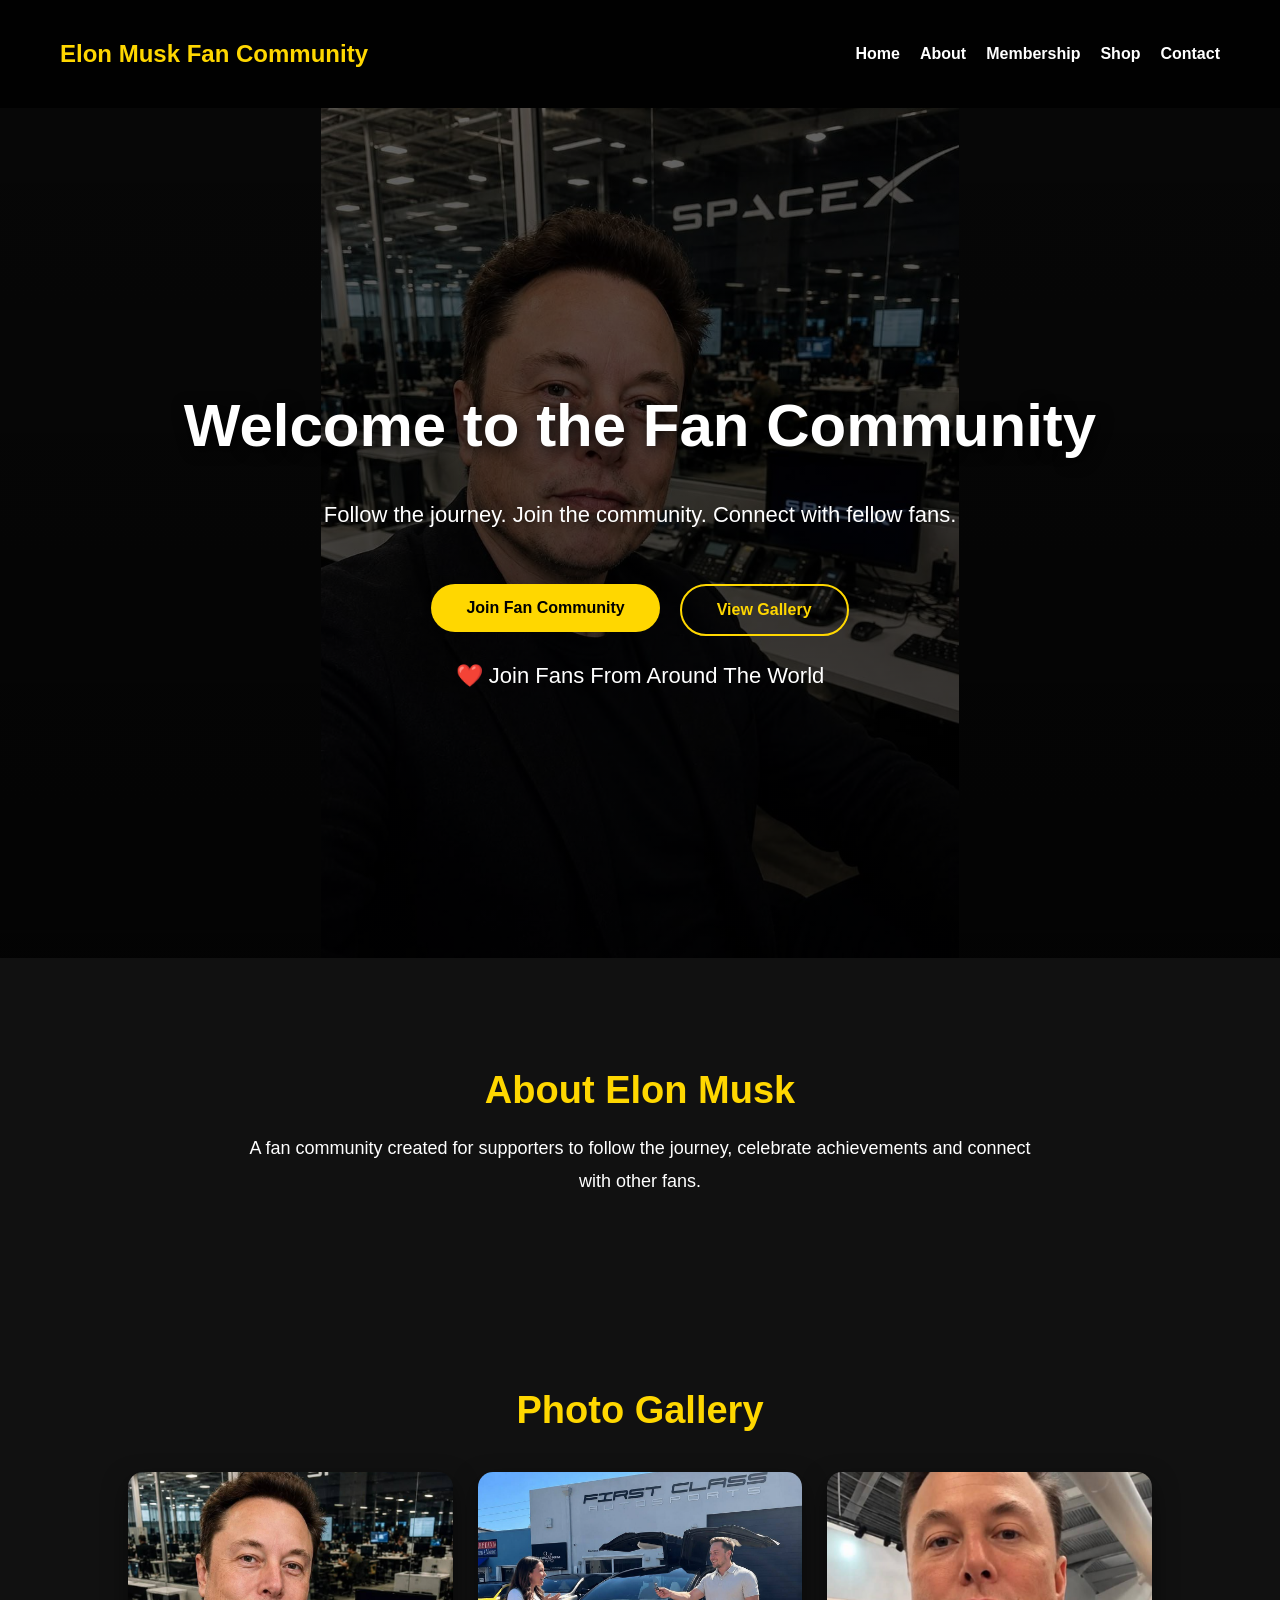
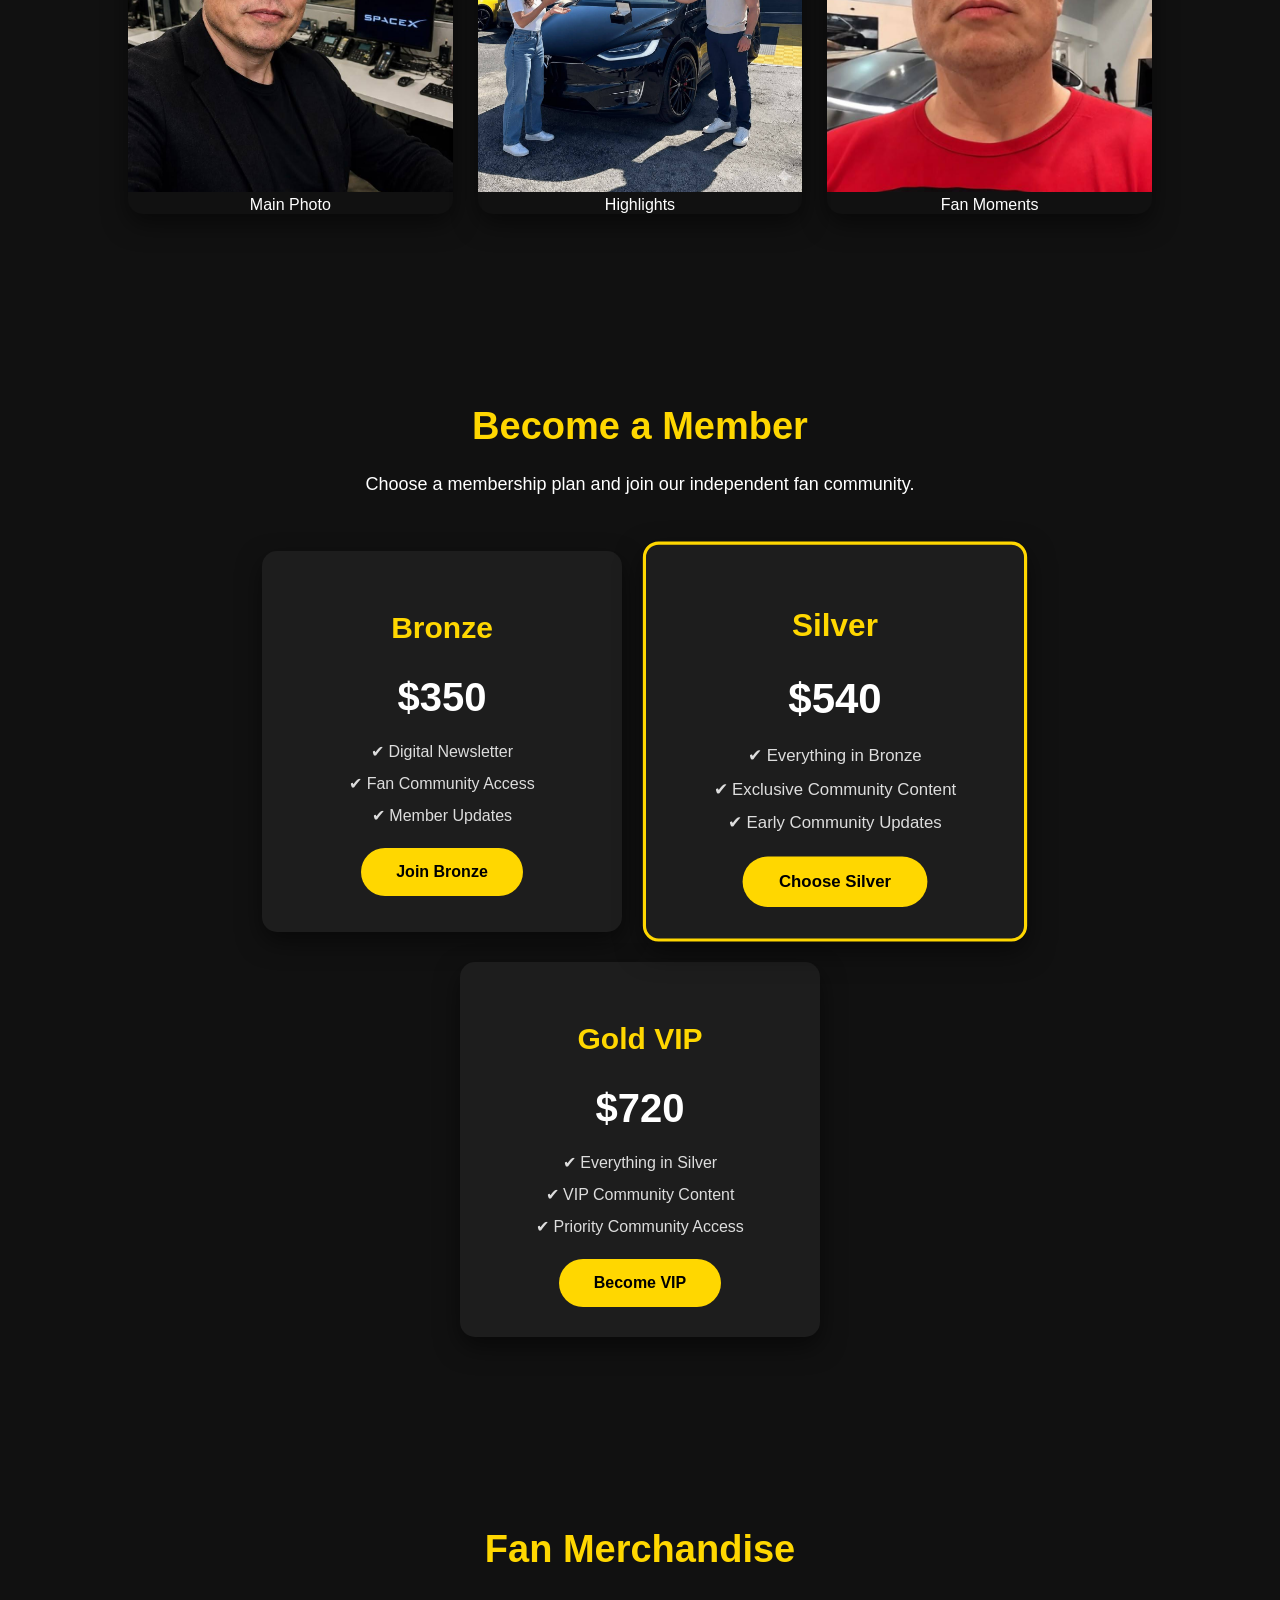
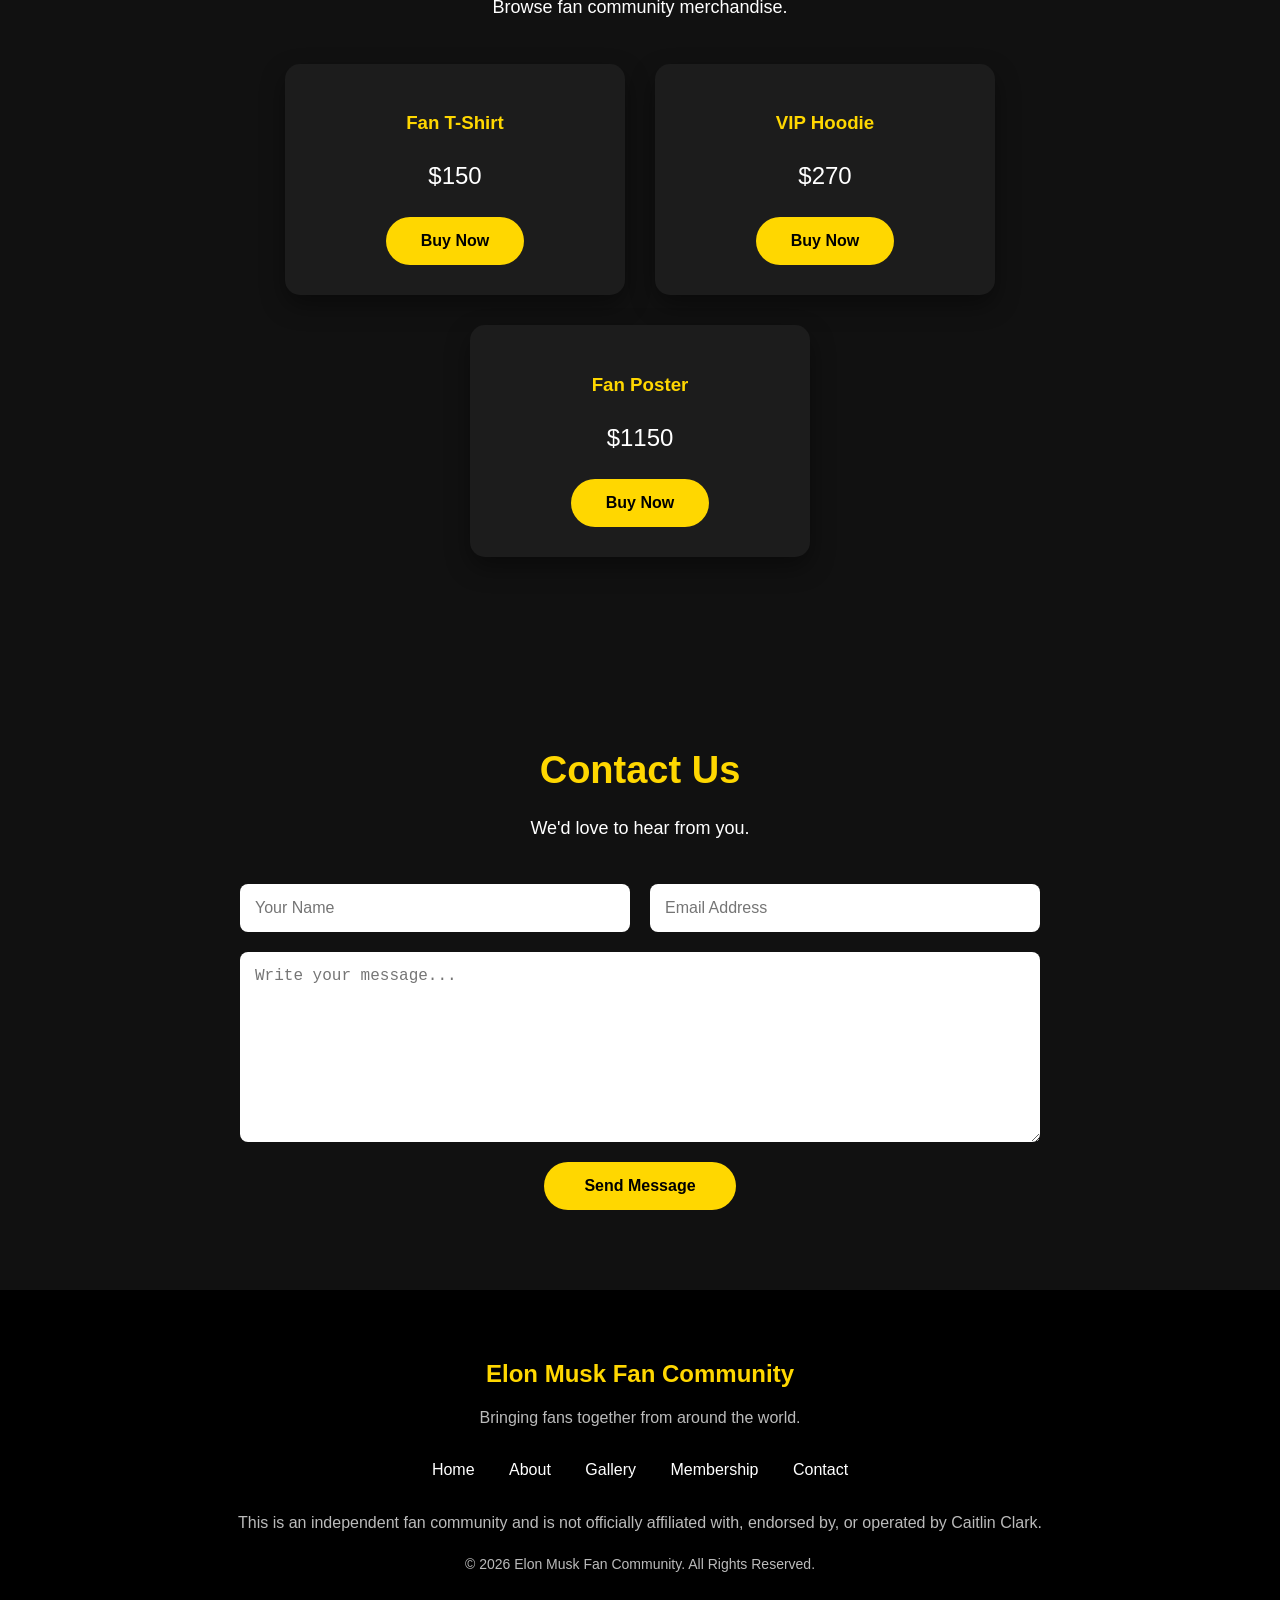
==== index.html @ a08a0628 "Add files via upload" ====
<!DOCTYPE html>
<html lang="en">

<head>
    <meta charset="UTF-8">
    <meta name="viewport" content="width=device-width, initial-scale=1.0">

    <title>Elon Musk Fan Community</title>

    <link rel="stylesheet" href="style.css">
</head>

<body>


<nav>

    <h2>Elon Musk Fan Community</h2>

    <ul>
        <li><a href="index.html">Home</a></li>
        <li><a href="#about">About</a></li>
        <li><a href="fan-club.html">Membership</a></li>
        <li><a href="#shop">Shop</a></li>
        <li><a href="#contact">Contact</a></li>
    </ul>

</nav>


<header class="hero">

    <h1>Welcome to the Fan Community</h1>

    <p>
        Follow the journey. Join the community.
        Connect with fellow fans.
    </p>


    <div class="hero-buttons">

        <a href="#fan-club">
            <button type="button">
                Join Fan Community
            </button>
        </a>


        <a href="#gallery">

            <button type="button" class="secondary-btn">
                View Gallery
            </button>

        </a>

    </div>


    <p class="fan-counter">
        ❤️ Join Fans From Around The World
    </p>

</header>



<section id="about">

    <h2>About Elon Musk</h2>

    <p>
        A fan community created for supporters to follow the journey,
        celebrate achievements and connect with other fans.
    </p>

</section>



<section id="gallery">

    <h2>Photo Gallery</h2>

    <div class="gallery">


        <div class="gallery-item">

            <img src="images/celebrity.jpg" alt="Gallery photo">

            <div class="overlay">
                Main Photo
            </div>

        </div>



        <div class="gallery-item">

            <img src="images/photo1.jpg" alt="Gallery photo">

            <div class="overlay">
                Highlights
            </div>

        </div>



        <div class="gallery-item">

            <img src="images/photo2.jpg" alt="Gallery photo">

            <div class="overlay">
                Fan Moments
            </div>

        </div>


    </div>

</section>



<section id="fan-club">

    <h2>Become a Member</h2>

    <p>
        Choose a membership plan and join our independent fan community.
    </p>


    <div class="membership-cards">


        <div class="membership-card">

            <h3>Bronze</h3>

            <h4>$350</h4>

            <ul>
                <li>✔ Digital Newsletter</li>
                <li>✔ Fan Community Access</li>
                <li>✔ Member Updates</li>
            </ul>


           <a href="fan-club.html?plan=bronze">
    <button type="button">Join Bronze</button>
</a>

        </div>



        <div class="membership-card featured">

            <h3>Silver</h3>

            <h4>$540</h4>

            <ul>
                <li>✔ Everything in Bronze</li>
                <li>✔ Exclusive Community Content</li>
                <li>✔ Early Community Updates</li>
            </ul>


            <a href="fan-club.html?plan=silver">
    <button type="button">Choose Silver</button>
</a>

        </div>



        <div class="membership-card">

            <h3>Gold VIP</h3>

            <h4>$720</h4>

            <ul>
                <li>✔ Everything in Silver</li>
                <li>✔ VIP Community Content</li>
                <li>✔ Priority Community Access</li>
            </ul>


            <a href="fan-club.html?plan=gold">
    <button type="button">Become VIP</button>
</a>

        </div>


    </div>

</section>



<section id="shop">

    <h2>Fan Merchandise</h2>

    <p>
        Browse fan community merchandise.
    </p>


    <div class="shop-items">


        <div class="shop-card">

            <h3>Fan T-Shirt</h3>

            <p>$150</p>

            <button type="button">
                Buy Now
            </button>

        </div>



        <div class="shop-card">

            <h3>VIP Hoodie</h3>

            <p>$270</p>

            <button type="button">
                Buy Now
            </button>

        </div>



        <div class="shop-card">

            <h3>Fan Poster</h3>

            <p>$1150</p>

            <button type="button">
                Buy Now
            </button>

        </div>


    </div>

</section>



<section id="contact">

    <h2>Contact Us</h2>

    <p>
        We'd love to hear from you.
    </p>


    <form class="contact-form">

        <input
            type="text"
            placeholder="Your Name"
            required
        >


        <input
            type="email"
            placeholder="Email Address"
            required
        >


        <textarea
            placeholder="Write your message..."
            rows="6"
        ></textarea>


        <button type="submit">
            Send Message
        </button>

    </form>

</section>



<footer>

    <div class="footer-content">

        <h2>Elon Musk Fan Community</h2>

        <p>
            Bringing fans together from around the world.
        </p>


        <div class="footer-links">

            <a href="index.html">Home</a>

            <a href="#about">About</a>

            <a href="#gallery">Gallery</a>

            <a href="fan-club.html">Membership</a>

            <a href="#contact">Contact</a>

        </div>


        <p>
            This is an independent fan community and is not officially
            affiliated with, endorsed by, or operated by Caitlin Clark.
        </p>


        <p class="copyright">
            © 2026 Elon Musk Fan Community. All Rights Reserved.
        </p>

    </div>

</footer>


<script src="script.js"></script>


</body>

</html>
---- style.css ----
html {
    scroll-behavior: smooth;
}
body {
    margin: 0;
    font-family: Arial, sans-serif;
    background: #111;
    color: white;
}


/* Navigation */

nav {
    background: rgba(0, 0, 0, 0.9);
    padding: 20px 60px;

    display: flex;
    justify-content: space-between;
    align-items: center;

    position: sticky;
    top: 0;
    z-index: 1000;

    backdrop-filter: blur(10px);
}


nav h2 {
    color: gold;
}


nav ul {
    list-style: none;
    display: flex;
    gap: 20px;
}


nav a {
    color: white;
    text-decoration: none;
    font-weight: bold;
    transition: .3s;
}

nav a:hover {
    color: gold;
}


/* Hero Section */

header {
    background: linear-gradient(
        rgba(0,0,0,0.5),
        rgba(0,0,0,0.8)
    );

    padding: 100px 20px;
    text-align: center;
}


header h1 {
    font-size: 45px;
}


button {

    background: gold;
    color: black;

    padding: 15px 35px;

    border: none;
    border-radius: 30px;

    font-size: 18px;
    font-weight: bold;

    cursor: pointer;

    transition: .3s;

}

button:hover {

    background: white;
    transform: translateY(-4px);

}


button:hover {
    background: white;
}


/* Sections */

section {

    padding: 80px 10%;
    text-align: center;

}

section h2 {

    color: gold;
    font-size: 38px;
    margin-bottom: 20px;

}

section p {

    max-width: 800px;
    margin: auto;
    line-height: 1.8;
    font-size: 18px;

}

.hero {

    background-image:
        linear-gradient(
            rgba(0,0,0,.6),
            rgba(0,0,0,.8)
        ),
        url("images/celebrity.jpg");

    background-size: contain;
    background-position: top center;
    background-repeat: no-repeat;

    min-height: 90vh;

    display: flex;
    justify-content: center;
    align-items: center;
    flex-direction: column;

    text-align: center;
    padding: 20px;
}
.hero h1 {

    font-size: 60px;
    margin-bottom: 15px;
    text-shadow: 3px 3px 15px black;

}

.hero p {

    font-size: 22px;
    max-width: 700px;
    line-height: 1.6;

}
.fan-form {

    max-width: 500px;
    width: 90%;
    margin: 50px auto;
    background: #222;
    padding: 30px;
    border-radius: 15px;
    box-sizing: border-box;

}


.fan-form input,
.fan-form select {

    width: 100%;
    padding: 12px;
    margin: 10px 0 20px;

    border-radius: 5px;
    border: none;

}


.fan-form label {

    display: block;
    text-align: left;
    color: gold;

}
.card-section {

    text-align: center;
    padding: 50px;

}


.fan-card {

    width: 350px;
    margin: auto;

    background: linear-gradient(
        135deg,
        gold,
        black
    );

    color: white;

    padding: 30px;

    border-radius: 20px;

    box-shadow: 0 10px 30px black;

}


.fan-card h2 {

    color: white;
    font-size: 30px;

}


.card-info {

    background: rgba(255,255,255,0.1);

    padding: 20px;

    border-radius: 10px;

}
/* Gallery */

.gallery {

    display: grid;
    grid-template-columns: repeat(auto-fit, minmax(250px, 1fr));
    gap: 25px;

    margin-top: 40px;

}

.gallery-item {

    overflow: hidden;
    border-radius: 15px;

    box-shadow: 0 10px 25px rgba(0,0,0,.5);

}

.gallery img {

    width: 100%;
    height: 320px;

    object-fit: cover;

    transition: .4s;

}

.gallery img:hover {

    transform: scale(1.08);

}
/* ===========================
   FOOTER
=========================== */

footer {

    background: #000;
    padding: 50px 20px;
    text-align: center;

}

.footer-content h2 {

    color: gold;
    margin-bottom: 10px;

}

.footer-content p {

    color: #bbb;
    line-height: 1.7;

}

.footer-links {

    margin: 30px 0;

}

.footer-links a {

    color: white;
    text-decoration: none;
    margin: 0 15px;
    transition: .3s;

}

.footer-links a:hover {

    color: gold;

}

.copyright {

    color: gray;
    font-size: 14px;

}
/* Membership Plans */

.membership-cards{

    display:flex;
    justify-content:center;
    gap:30px;
    flex-wrap:wrap;
    margin-top:50px;

}

.membership-card{

    background:#1d1d1d;
    width:300px;
    padding:30px;
    border-radius:15px;
    transition:.3s;
    box-shadow:0 10px 25px rgba(0,0,0,.5);

}

.membership-card:hover{

    transform:translateY(-10px);

}

.membership-card h3{

    color:gold;
    font-size:30px;

}

.membership-card h4{

    font-size:40px;
    margin:15px 0;

}

.membership-card ul{

    list-style:none;
    padding:0;
    line-height:2;

}

.membership-card li{

    color:#ddd;

}

.featured{

    border:3px solid gold;
    transform:scale(1.05);

}

.featured:hover{

    transform:scale(1.08);

}
.hero-buttons{

    display:flex;
    gap:20px;
    margin-top:30px;
    flex-wrap:wrap;

}

.secondary-btn{

    background:transparent;
    border:2px solid gold;
    color:gold;

}

.secondary-btn:hover{

    background:gold;
    color:black;

}
/* SHOP */

.shop-items{

    display:flex;
    gap:30px;
    justify-content:center;
    flex-wrap:wrap;
    margin-top:40px;

}

.shop-card{

    background:#1c1c1c;
    width:280px;
    padding:30px;
    border-radius:15px;
    transition:.3s;
    box-shadow:0 10px 25px rgba(0,0,0,.4);

}

.shop-card:hover{

    transform:translateY(-8px);

}

.shop-card h3{

    color:gold;

}

.shop-card p{

    font-size:24px;
    margin:20px 0;

}
/* PAYMENT PAGE */

.payment-section{

    text-align:center;
    padding:80px 20px;

}

.payment-card{

    max-width:450px;
    margin:auto;
    background:#1d1d1d;
    padding:40px;
    border-radius:15px;
    box-shadow:0 10px 25px rgba(0,0,0,.5);

}

.payment-card h2{

    color:gold;
    margin-bottom:20px;

}

.payment-card h3{

    font-size:35px;
    margin-bottom:30px;

}
/* MEMBERSHIP PLANS */

.membership-plans{

    display:flex;
    justify-content:center;
    gap:25px;
    flex-wrap:wrap;
    margin:40px 0;

}

.plan-card{

    width:230px;
    background:#222;
    padding:25px;
    border-radius:15px;
    cursor:pointer;
    transition:.3s;
    border:2px solid transparent;

}

.plan-card:hover{

    transform:translateY(-10px);
    border-color:gold;

}

.plan-card h3{

    color:gold;

}

.plan-card h2{

    font-size:40px;

}

.vip{

    background:linear-gradient(135deg,#222,#444);

}
/* PAYMENT PAGE */

.payment-section{

    text-align:center;
    padding:80px 20px;

}

.payment-card{

    width:450px;
    max-width:90%;
    margin:auto;
    background:#222;
    padding:40px;
    border-radius:20px;
    box-shadow:0 10px 30px black;

}

.payment-card h2{

    color:gold;

}

.payment-card h3{

    font-size:35px;

}
/* ===========================
   MOBILE RESPONSIVE DESIGN
=========================== */

@media screen and (max-width: 768px) {

    body{
        overflow-x:hidden;
    }

    nav{
    position:relative;
    flex-direction:column;
    padding:15px;
}

nav ul{
    flex-direction:column;
    gap:15px;
    text-align:center;
    margin:15px 0 0;
    padding:0;
}

    .hero{
    min-height:100vh;
    padding:60px 20px;
    box-sizing:border-box;

    background-size:cover;
    background-position:center top;

    text-align:center;
}
section{
    padding:60px 20px;
    box-sizing:border-box;
}

html,
body{
    width:100%;
    overflow-x:hidden;
}

    .hero h1{
        font-size:42px;
    }

    .hero p{
        font-size:18px;
    }

    .hero-buttons{
        display:flex;
        flex-direction:column;
        gap:15px;
        align-items:center;
    }

    .gallery{
        grid-template-columns:1fr;
    }

    .fan-card{
        width:95%;
    }

    form{
        width:100%;
    }

    input,
    select,
    textarea,
    button{
        width:100%;
    }

    img{
        max-width:100%;
        height:auto;
    }

}
/* CONTACT FORM */

.contact-form{
    max-width:800px;
    margin:40px auto 0;
    display:flex;
    flex-wrap:wrap;
    gap:20px;
    justify-content:center;
}

.contact-form input{
    flex:1;
    min-width:220px;
    padding:15px;
    border:none;
    border-radius:8px;
    font-size:16px;
}

.contact-form textarea{
    width:100%;
    min-height:160px;
    padding:15px;
    border:none;
    border-radius:8px;
    font-size:16px;
    resize:vertical;
}

.contact-form button{
    width:auto;
    padding:15px 40px;
}

/* Mobile */

@media (max-width:768px){

    .contact-form{
        flex-direction:column;
    }

    .contact-form input,
    .contact-form textarea,
    .contact-form button{
        width:100%;
    }
}
.payment-qr{
    width:220px;
    max-width:100%;
    margin:25px auto;
    display:block;
    border-radius:15px;
    background:white;
    padding:10px;
}
.wallet-box{

    width:90%;
    padding:15px;
    margin:15px auto;

    background:#111;
    border:2px solid gold;
    border-radius:10px;

    color:white;

    font-size:18px;
    font-weight:bold;

    word-break:break-all;
    text-align:center;

}
#paymentForm input{

    width:90%;
    padding:12px;
    margin:10px;

    border-radius:8px;
    border:none;

}


#paymentForm h3{

    color:gold;

}
.payment-card img{

    width:220px;
    max-width:100%;
    border-radius:15px;
    margin:20px auto;
    display:block;

}
.wallet-address{

    background:#111;
    border:2px solid gold;
    padding:15px;
    border-radius:10px;

    color:white;
    font-weight:bold;

    word-break:break-all;

    margin:20px 0;

}
.payment-card{

    width:95%;
    padding:25px;

}

.payment-card h2{

    font-size:28px;

}

.payment-card h3{

    font-size:30px;

}
.payment-status{

    margin-top:30px;
    padding:25px;

    background:#111;
    border:2px solid gold;

    border-radius:15px;

}

.payment-status h2{

    color:gold;

}

.payment-status p{

    color:white;
    font-size:16px;

}
.loading{

    margin-top:30px;
    color:gold;
    font-size:20px;

    animation:pulse 1.5s infinite;

}


@keyframes pulse{

    50%{

        opacity:.4;

    }

}
/* MOBILE FIXES */

html, body {
    width: 100%;
    max-width: 100%;
    overflow-x: hidden;
}


/* Prevent inputs causing zoom on iPhone */
input,
select,
textarea,
button {
    font-size: 16px;
}


/* Images stay inside screen */
img {
    max-width: 100%;
    height: auto;
}


/* Mobile layout */
@media (max-width: 768px) {


    nav {
        flex-direction: column;
        width: 100%;
    }
    .plan-card{

    width:100%;
    max-width:280px;
    margin:0 auto;

}

.membership-plans{

    gap:18px;

}

    nav ul {
        flex-direction: column;
        width: 100%;
        padding: 0;
    }


    nav ul li {
        width: 100%;
        text-align: center;
    }



    .hero {
        width: 100%;
        padding: 20px;
        box-sizing: border-box;
    }



    .hero-buttons {
        flex-direction: column;
        width: 100%;
    }



    .hero-buttons button {
    width: 90%;
    max-width: 320px;
}



    .membership-cards,
    .membership-plans,
    .shop-items,
    .gallery {
        display: flex;
        flex-direction: column;
        width: 100%;
    }



    .membership-card,
    .plan-card,
    .shop-card,
    .gallery-item {
        width: 100%;
        box-sizing: border-box;
    }



    .payment-card,
.fan-form {

    width: 94%;
    max-width: 420px;
    padding: 22px;
    box-sizing: border-box;

}



    h1 {
        font-size: 28px;
    }


    h2 {
        font-size: 22px;
    }


}
.fan-form input,
.fan-form select {

    width: 92%;
    margin-left: auto;
    margin-right: auto;
    display: block;

}
.fan-form label {

    width: 92%;
    margin: auto;
    text-align: left;

}
/* CUSTOM ALERT */

.custom-alert{

    position:fixed;
    top:0;
    left:0;

    width:100%;
    height:100%;

    background:rgba(0,0,0,.75);

    display:none;

    justify-content:center;
    align-items:center;

    z-index:9999;

}

.custom-alert-box{

    width:320px;
    max-width:90%;

    background:#1d1d1d;

    border:2px solid gold;
    border-radius:15px;

    padding:30px;

    text-align:center;

    box-shadow:0 15px 40px rgba(0,0,0,.6);

}

.custom-alert-box h3{

    color:gold;
    margin-bottom:15px;

}

.custom-alert-box p{

    color:#ddd;
    margin-bottom:25px;
    line-height:1.6;

}

.custom-alert-box button{

    width:100%;

}
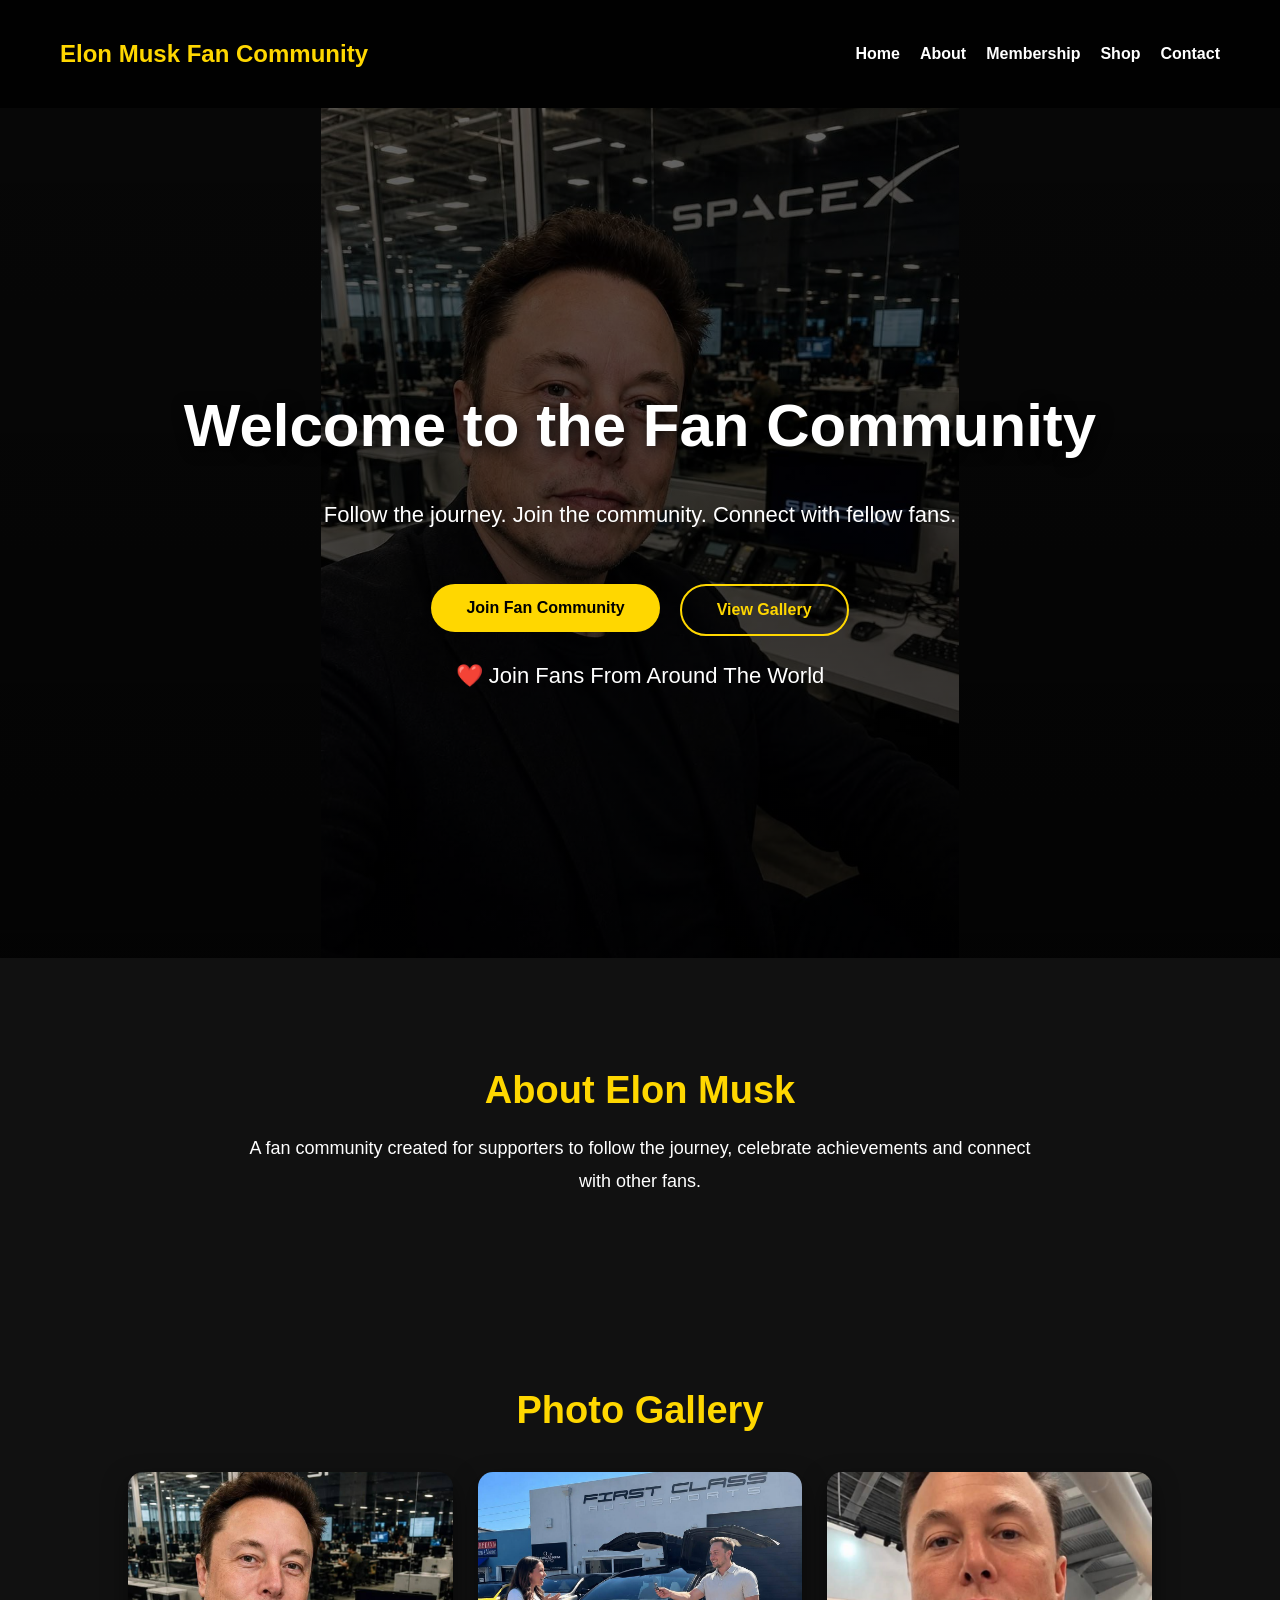
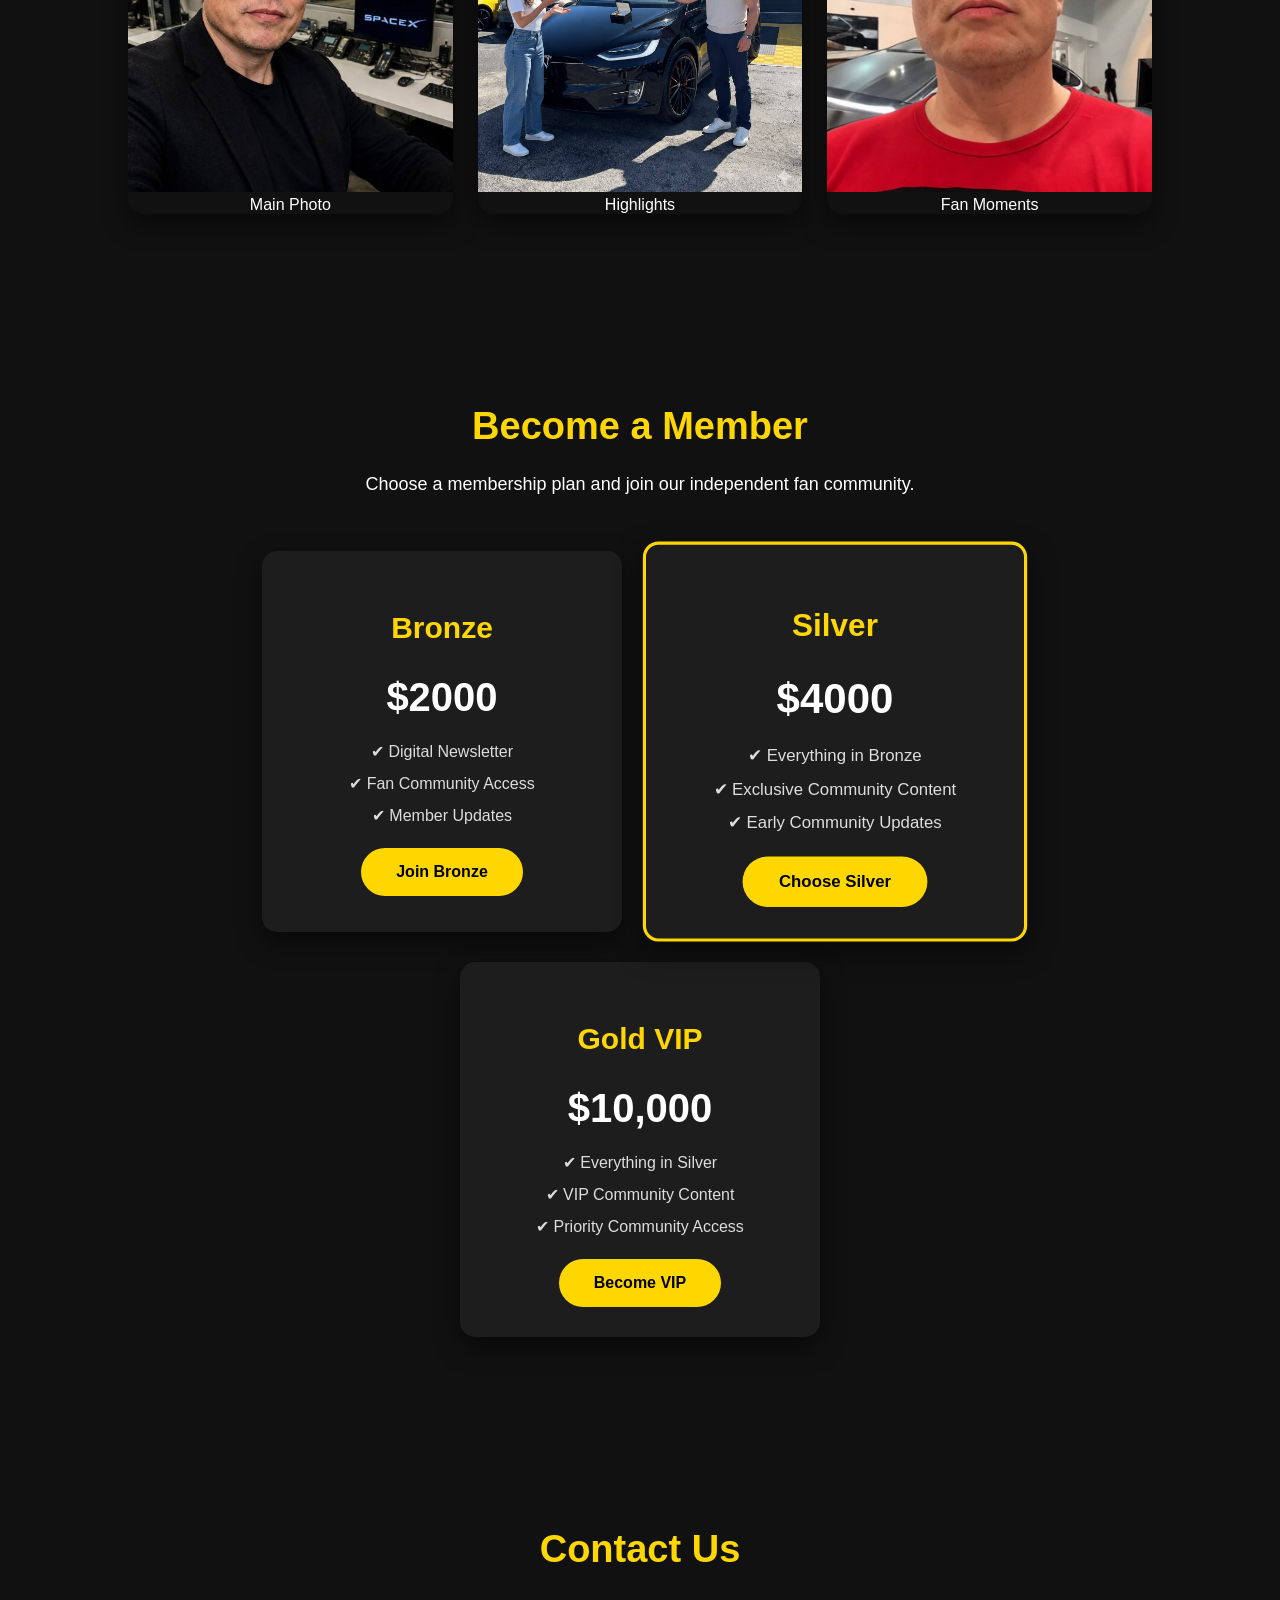
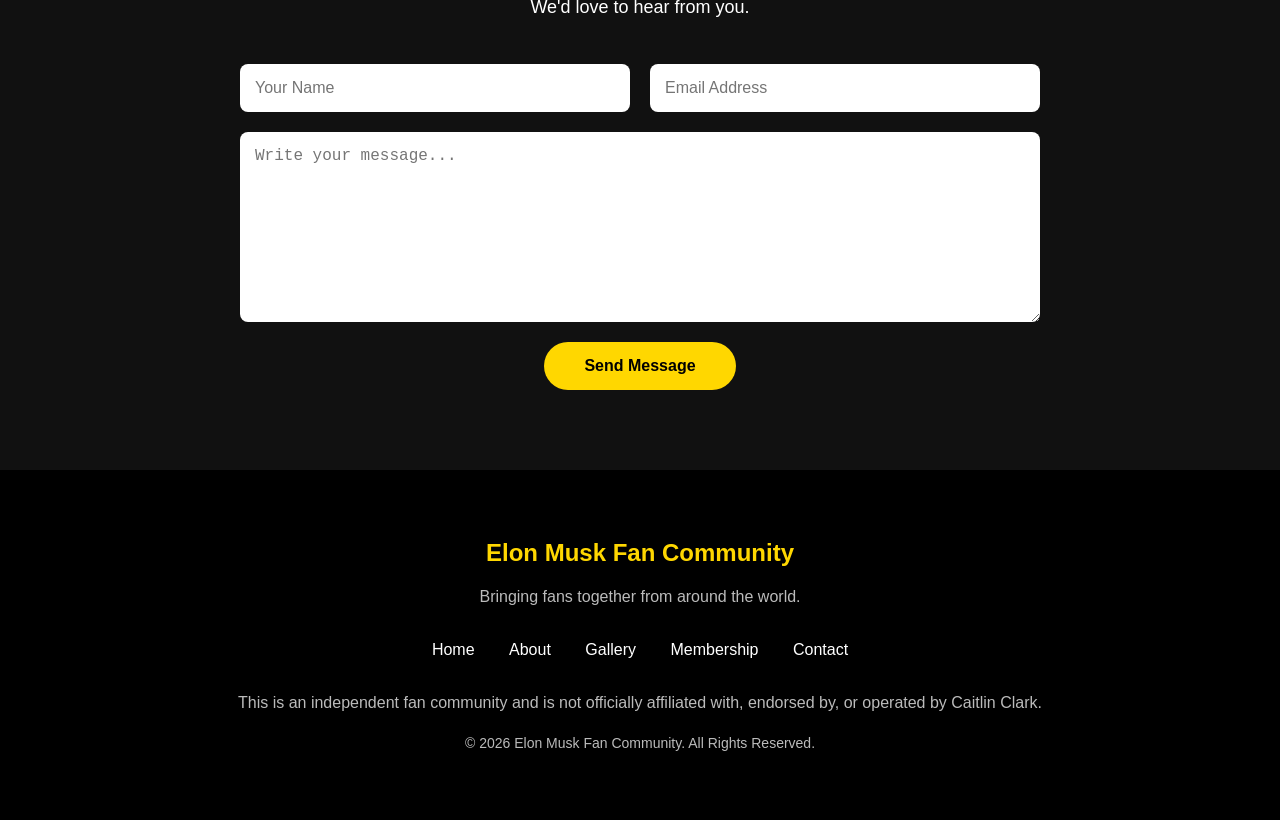
==== commit b040e972: "Add files via upload" ====
--- a/index.html
+++ b/index.html
@@ -143,7 +143,7 @@
 
             <h3>Bronze</h3>
 
-            <h4>$350</h4>
+            <h4>$2000</h4>
 
             <ul>
                 <li>✔ Digital Newsletter</li>
@@ -164,7 +164,7 @@
 
             <h3>Silver</h3>
 
-            <h4>$540</h4>
+            <h4>$4000</h4>
 
             <ul>
                 <li>✔ Everything in Bronze</li>
@@ -185,7 +185,7 @@
 
             <h3>Gold VIP</h3>
 
-            <h4>$720</h4>
+            <h4>$10,000</h4>
 
             <ul>
                 <li>✔ Everything in Silver</li>
@@ -207,62 +207,6 @@
 
 
 
-<section id="shop">
-
-    <h2>Fan Merchandise</h2>
-
-    <p>
-        Browse fan community merchandise.
-    </p>
-
-
-    <div class="shop-items">
-
-
-        <div class="shop-card">
-
-            <h3>Fan T-Shirt</h3>
-
-            <p>$150</p>
-
-            <button type="button">
-                Buy Now
-            </button>
-
-        </div>
-
-
-
-        <div class="shop-card">
-
-            <h3>VIP Hoodie</h3>
-
-            <p>$270</p>
-
-            <button type="button">
-                Buy Now
-            </button>
-
-        </div>
-
-
-
-        <div class="shop-card">
-
-            <h3>Fan Poster</h3>
-
-            <p>$1150</p>
-
-            <button type="button">
-                Buy Now
-            </button>
-
-        </div>
-
-
-    </div>
-
-</section>
 
 
 
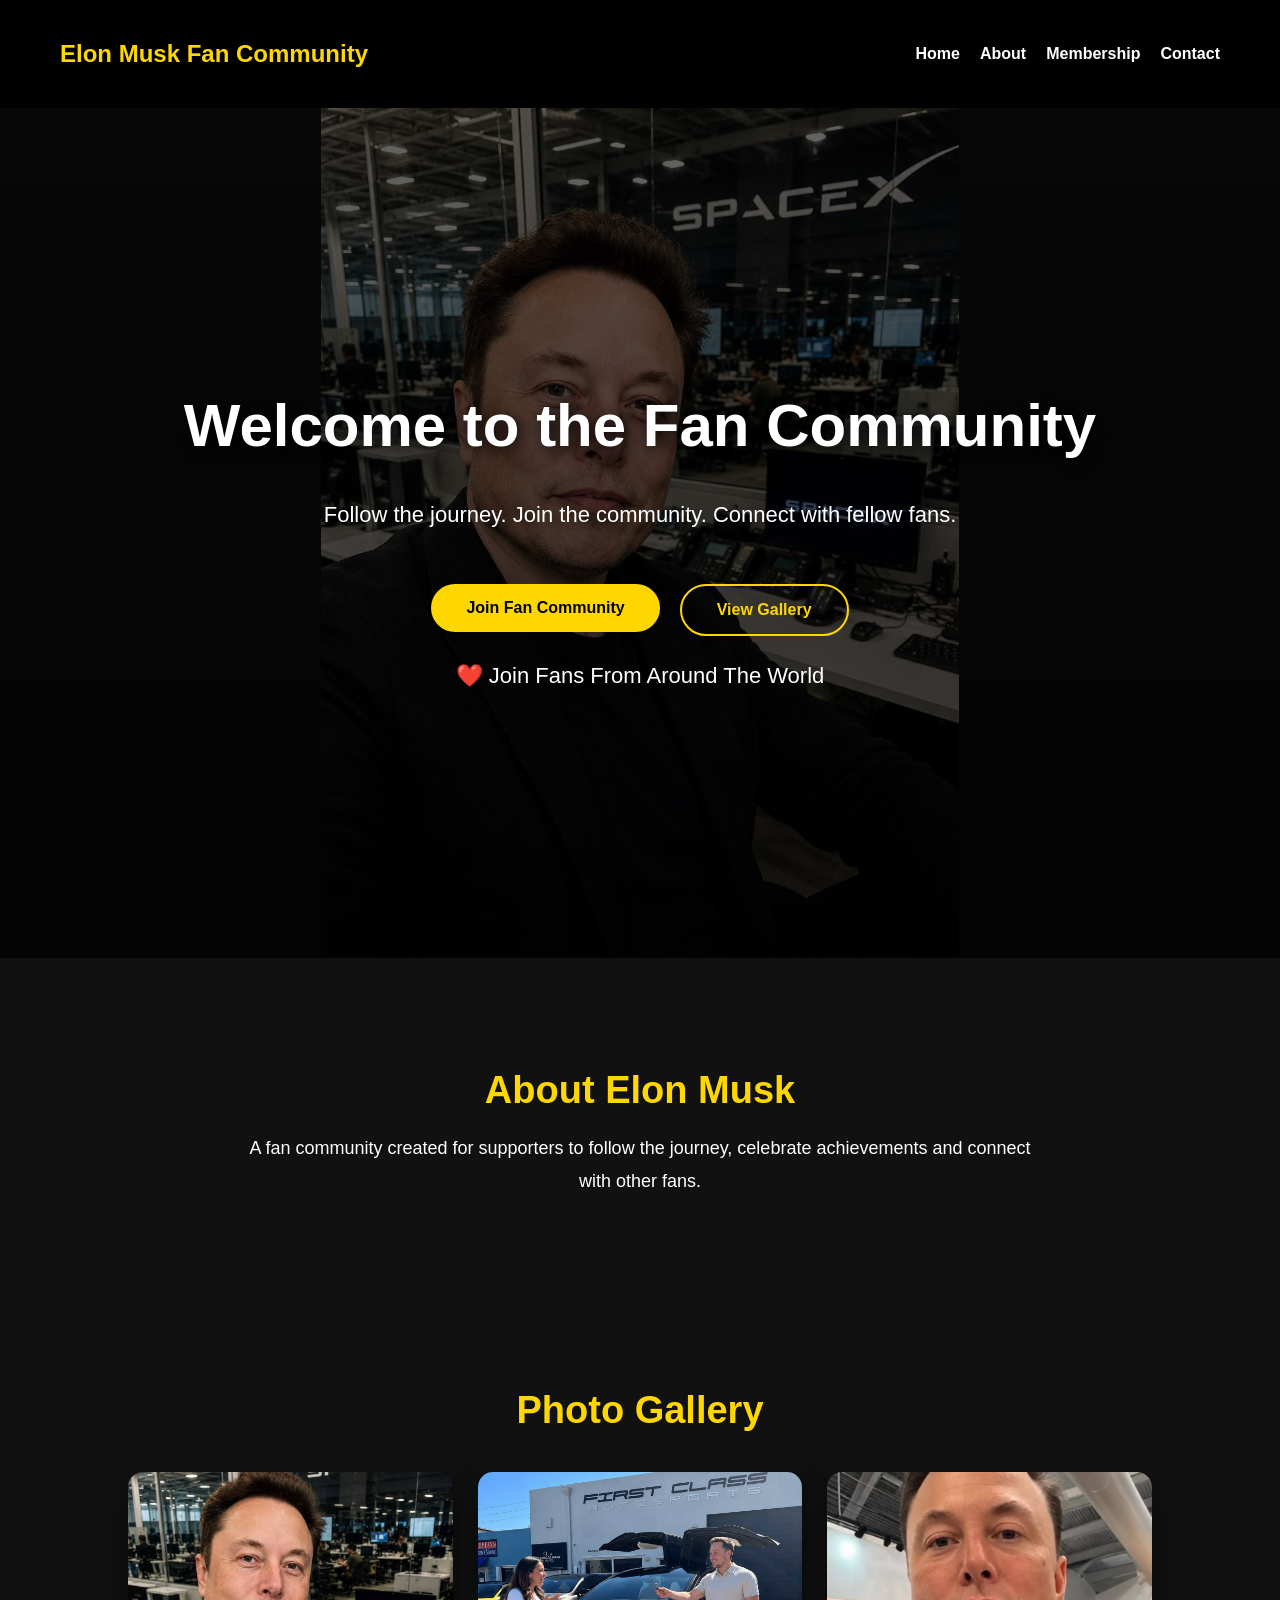
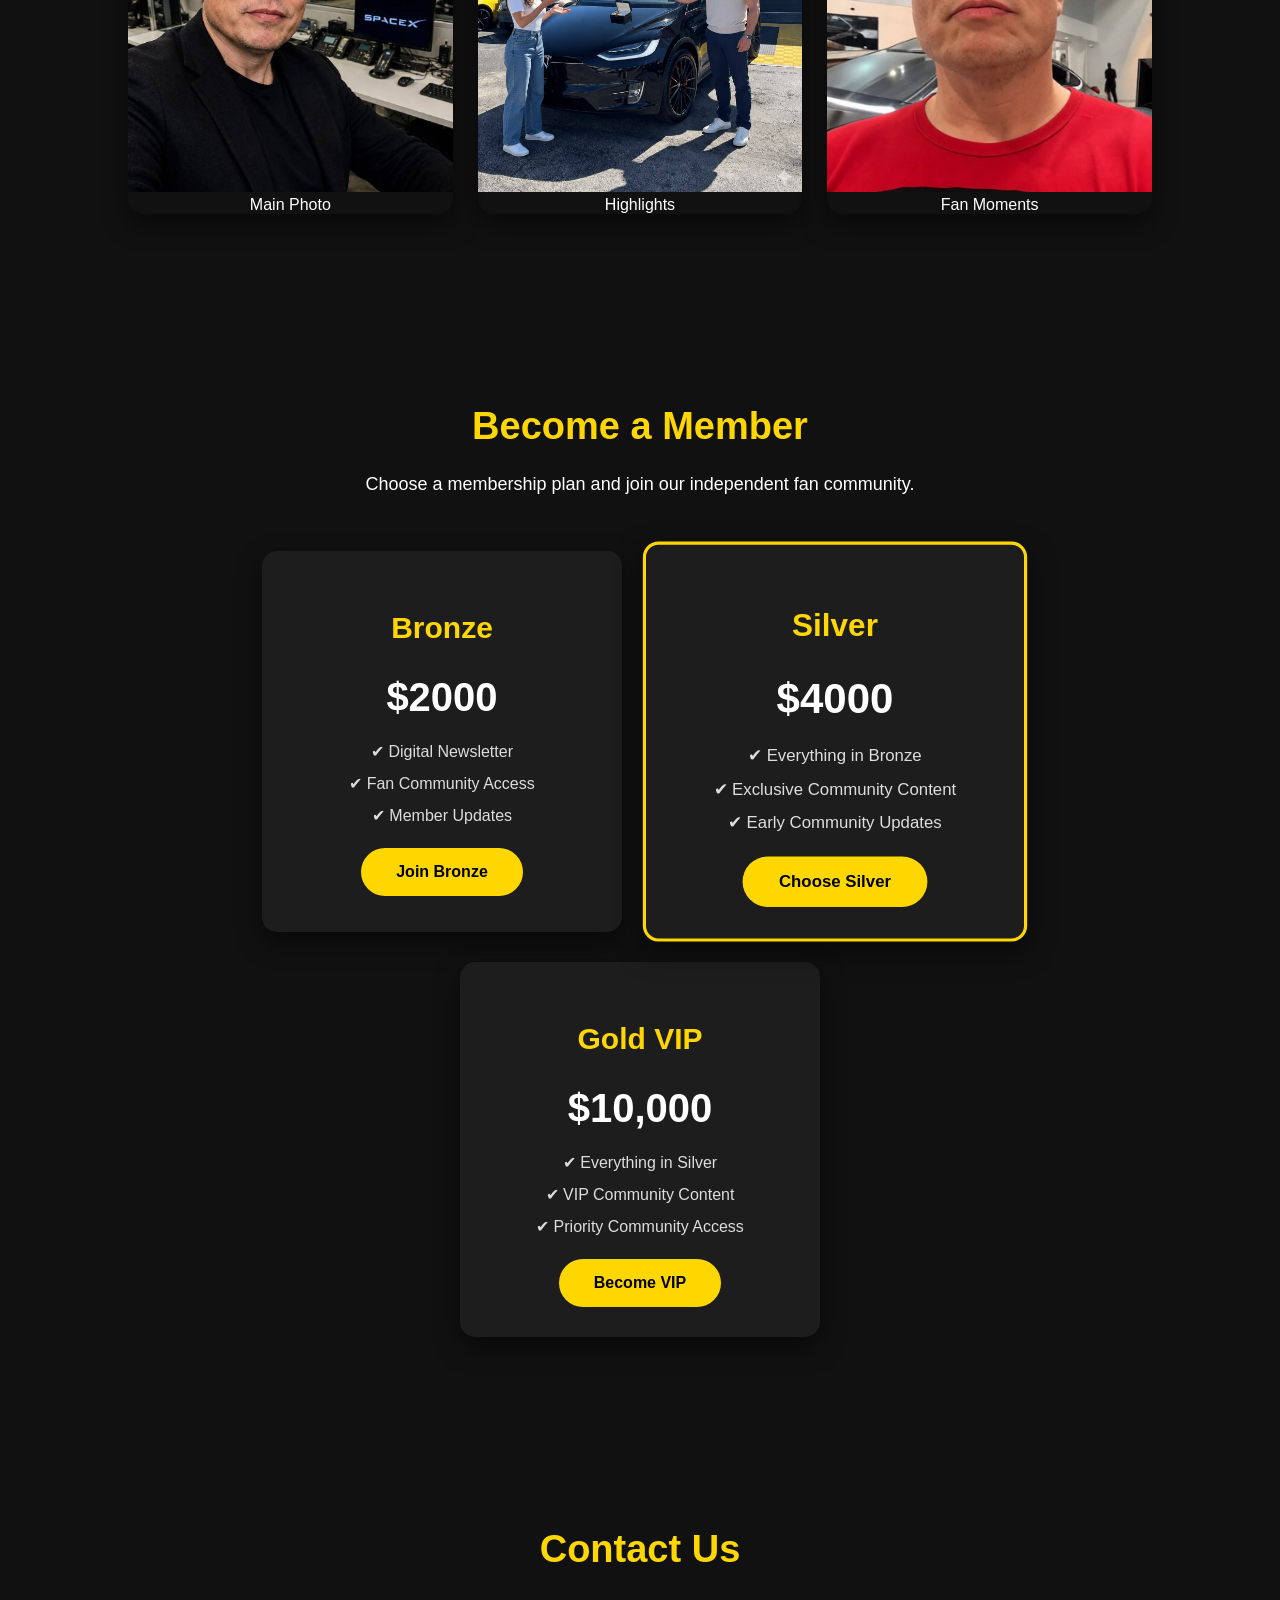
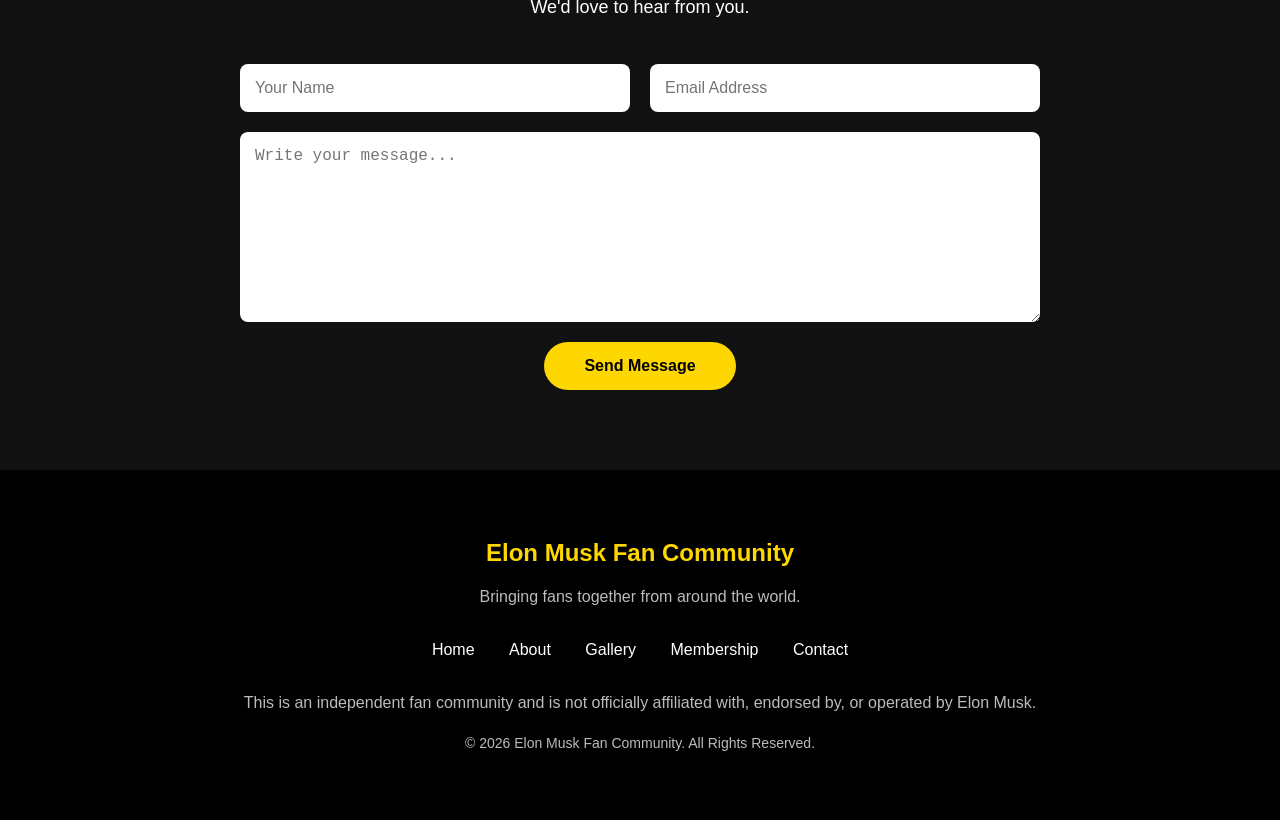
==== commit bda7b88c: "Add files via upload" ====
--- a/index.html
+++ b/index.html
@@ -21,7 +21,6 @@
         <li><a href="index.html">Home</a></li>
         <li><a href="#about">About</a></li>
         <li><a href="fan-club.html">Membership</a></li>
-        <li><a href="#shop">Shop</a></li>
         <li><a href="#contact">Contact</a></li>
     </ul>
 
@@ -279,7 +278,7 @@
 
         <p>
             This is an independent fan community and is not officially
-            affiliated with, endorsed by, or operated by Caitlin Clark.
+            affiliated with, endorsed by, or operated by Elon Musk.
         </p>
 
 
